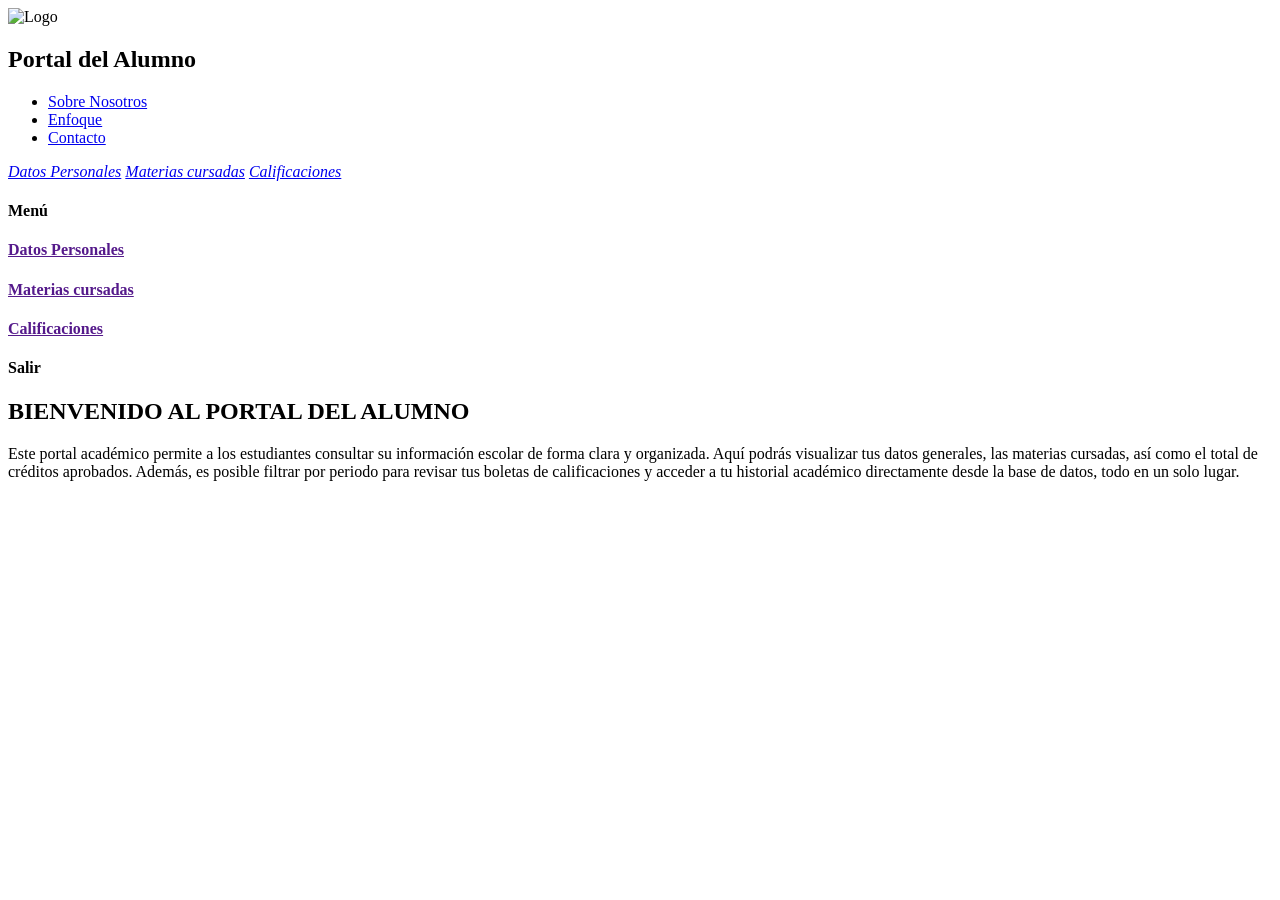
==== portal.html @ aea113b3 "Definiendo la estructura del proyecto" ====
<!doctype html>
<html lang="en">
  <head>
    <meta charset="UTF-8" />
    <meta name="viewport" content="width=device-width, initial-scale=1.0" />
    <link rel="icon" href="img/ites.png" />
    <title>Portal del alumno</title>
  </head>
  <body>
    <!--Barra de navegación-->
    <header>
      <nav>
        <div class="titulo">
          <img src="" class="logo" alt="Logo" />
          <h1>Portal del Alumno</h1>
        </div>
        <div class="toggle" id="toggle">
          <i class="fa-solid fa-bars" id="bars"></i>
        </div>
        <ul class="links">
          <li><a href="#about-us">Sobre Nosotros</a></li>
          <li><a href="#focus">Enfoque</a></li>
          <li><a href="#contacto">Contacto</a></li>
        </ul>
        <i class="fa-solid fa-bell bell-icon"></i>
        <!--Menú responsive-->
        <div class="menu" id="menu">
          <i class="fa-solid fa-address-card"
            ><a href="portalAlumno/datosPersonales.php">Datos Personales</a></i
          >
          <i class="fa-solid fa-calendar-days"
            ><a href="portalAlumno/horario.php">Materias cursadas</a></i
          >
          <i class="fa-solid fa-pen"
            ><a href="portalAlumno/asistencia.php">Calificaciones</a></i
          >
        </div>
      </nav>
    </header>

    <!-- Menú lateral -->
    <aside class="menu-lateral" id="menu-lateral">
      <div class="menu-div">
        <i class="fa-solid fa-house" title="Panel"></i>
        <h4 class="titulo-menu">Menú</h4>
      </div>
      <div class="nombre-alumno">
        <i class="fa-solid fa-user-graduate" title="Ícono del alumno"></i>
        <h4></h4>
      </div>
      <div class="menu-opciones">
        <a href="">
          <div class="opcion">
            <i class="fa-solid fa-address-card"></i>
            <h4>Datos Personales</h4>
          </div>
        </a>
        <a href="">
          <div class="opcion">
            <i class="fa-solid fa-calendar-days"></i>
            <h4>Materias cursadas</h4>
          </div>
        </a>
        <a href="">
          <div class="opcion">
            <i class="fa-solid fa-pen"></i>
            <h4>Calificaciones</h4>
          </div>
        </a>
      </div>
      <div class="salir">
        <a href="#" title="Salir" name="salir">
          <i class="fa-solid fa-right-from-bracket"></i>
        </a>
        <h4>Salir</h4>
      </div>
    </aside>

    <!--Contenido principal-->
    <main>
      <section class="introduccion">
        <div class="intro-contenido">
          <h2>BIENVENIDO AL PORTAL DEL ALUMNO</h2>
          <p>
            Este portal académico permite a los estudiantes consultar su
            información escolar de forma clara y organizada. Aquí podrás
            visualizar tus datos generales, las materias cursadas, así como el
            total de créditos aprobados. Además, es posible filtrar por periodo
            para revisar tus boletas de calificaciones y acceder a tu historial académico directamente desde la base de datos, todo en un solo lugar.
          </p>
        </div>
      </section>
    </main>
  </body>
</html>
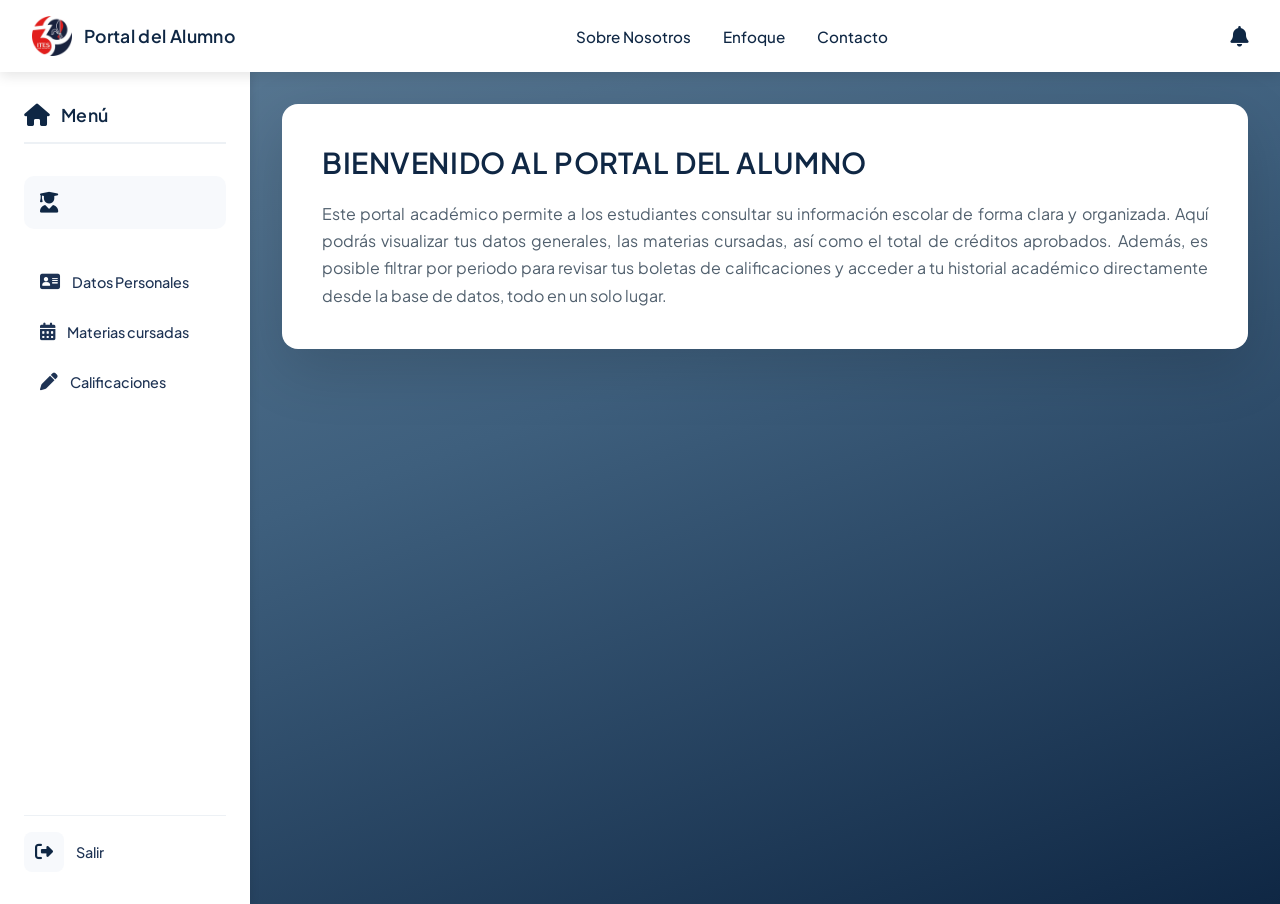
==== commit 627247ff: "Portal Diseño" ====
--- a/portal.html
+++ b/portal.html
@@ -4,6 +4,7 @@
     <meta charset="UTF-8" />
     <meta name="viewport" content="width=device-width, initial-scale=1.0" />
     <link rel="icon" href="img/ites.png" />
+    <link rel="stylesheet" href="assets/css/portal.css">
     <title>Portal del alumno</title>
   </head>
   <body>
@@ -11,7 +12,7 @@
     <header>
       <nav>
         <div class="titulo">
-          <img src="" class="logo" alt="Logo" />
+          <img src="img/ites.png" class="logo" alt="Logo" />
           <h1>Portal del Alumno</h1>
         </div>
         <div class="toggle" id="toggle">
@@ -26,13 +27,13 @@
         <!--Menú responsive-->
         <div class="menu" id="menu">
           <i class="fa-solid fa-address-card"
-            ><a href="portalAlumno/datosPersonales.php">Datos Personales</a></i
+            ><a href="components/datosGenerales.html">Datos Personales</a></i
           >
           <i class="fa-solid fa-calendar-days"
-            ><a href="portalAlumno/horario.php">Materias cursadas</a></i
+            ><a href="components/materias.html">Materias cursadas</a></i
           >
           <i class="fa-solid fa-pen"
-            ><a href="portalAlumno/asistencia.php">Calificaciones</a></i
+            ><a href="components/calificaciones.html">Calificaciones</a></i
           >
         </div>
       </nav>
@@ -91,5 +92,6 @@
         </div>
       </section>
     </main>
+    <script src="assets/js/portal.js"></script>
   </body>
 </html>
--- a/assets/css/portal.css
+++ b/assets/css/portal.css
@@ -0,0 +1,485 @@
+@import url("https://fonts.googleapis.com/css2?family=Plus+Jakarta+Sans:ital,wght@0,200..800;1,200..800&display=swap");
+@import url("https://cdnjs.cloudflare.com/ajax/libs/font-awesome/6.4.0/css/all.min.css");
+
+/* Reset global */
+* {
+  margin: 0;
+  padding: 0;
+  box-sizing: border-box;
+  font-family: "Plus Jakarta Sans", sans-serif;
+}
+
+body {
+  font-family: "Plus Jakarta Sans", sans-serif;
+  min-height: 100dvh;
+  background: linear-gradient(160deg, #5f7e98 0%, #3e5f7d 45%, #0f2744 100%);
+  display: flex;
+  flex-wrap: wrap;
+  overflow-x: hidden;
+}
+
+/* --- HEADER Y NAV --- */
+header {
+  width: 100%;
+  background-color: #ffffff;
+  box-shadow: 0 4px 12px rgba(0, 0, 0, 0.1);
+  position: sticky;
+  top: 0;
+  z-index: 100;
+}
+
+nav {
+  max-width: 1400px;
+  margin: 0 auto;
+  padding: 1rem 2rem;
+  display: flex;
+  align-items: center;
+  justify-content: space-between;
+  flex-wrap: wrap;
+  gap: 1.5rem;
+}
+
+.titulo {
+  display: flex;
+  align-items: center;
+  gap: 0.75rem;
+  flex-shrink: 0;
+}
+
+.titulo .logo {
+  width: 40px;
+  height: 40px;
+  object-fit: contain;
+}
+
+.titulo h1 {
+  font-size: 1.1rem;
+  color: #0f2744;
+  font-weight: 600;
+  letter-spacing: 0.02em;
+}
+
+.toggle {
+  display: none;
+  font-size: 1.8rem;
+  color: #0f2744;
+  cursor: pointer;
+  background: none;
+  border: none;
+  padding: 0.5rem;
+  transition: transform 0.3s ease;
+}
+
+.toggle:hover {
+  transform: scale(1.1);
+}
+
+.links {
+  display: flex;
+  list-style: none;
+  gap: 2rem;
+  flex: 1;
+  justify-content: center;
+  align-items: center;
+}
+
+.links a {
+  text-decoration: none;
+  color: #0f2744;
+  font-weight: 500;
+  font-size: 0.95rem;
+  transition: color 0.3s;
+  position: relative;
+}
+
+.links a:hover {
+  color: #3e5f7d;
+}
+
+.links a::after {
+  content: "";
+  position: absolute;
+  bottom: -5px;
+  left: 0;
+  width: 0;
+  height: 2px;
+  background-color: #3e5f7d;
+  transition: width 0.3s;
+}
+
+.links a:hover::after {
+  width: 100%;
+}
+
+.bell-icon {
+  font-size: 1.3rem;
+  color: #0f2744;
+  cursor: pointer;
+  transition: transform 0.3s;
+}
+
+.bell-icon:hover {
+  transform: scale(1.1);
+}
+
+.menu {
+  display: none;
+  position: absolute;
+  top: 100%;
+  left: 0;
+  right: 0;
+  background-color: #ffffff;
+  border-top: 1px solid #e0e0e0;
+  flex-direction: column;
+  padding: 1rem;
+  gap: 0.75rem;
+  box-shadow: 0 4px 12px rgba(0, 0, 0, 0.1);
+}
+
+.menu.activo {
+  display: flex;
+}
+
+.menu i {
+  display: flex;
+  align-items: center;
+  gap: 0.75rem;
+  color: #0f2744;
+  font-size: 0.9rem;
+}
+
+.menu a {
+  text-decoration: none;
+  color: #0f2744;
+  font-weight: 500;
+  transition: color 0.3s;
+}
+
+.menu a:hover {
+  color: #3e5f7d;
+}
+
+/* --- MENÚ LATERAL --- */
+aside.menu-lateral {
+  width: 250px;
+  background-color: #ffffff;
+  min-height: calc(100dvh - 68px);
+  padding: 2rem 1.5rem;
+  box-shadow: 2px 0 8px rgba(0, 0, 0, 0.08);
+  display: flex;
+  flex-direction: column;
+  gap: 2rem;
+  position: sticky;
+  top: 68px;
+}
+
+.menu-div {
+  display: flex;
+  align-items: center;
+  gap: 0.75rem;
+  padding-bottom: 1rem;
+  border-bottom: 2px solid #edf1f5;
+}
+
+.menu-div i {
+  font-size: 1.4rem;
+  color: #0f2744;
+}
+
+.titulo-menu {
+  font-size: 1.1rem;
+  color: #0f2744;
+  font-weight: 600;
+  letter-spacing: 0.02em;
+}
+
+.nombre-alumno {
+  display: flex;
+  align-items: center;
+  gap: 0.75rem;
+  padding: 1rem;
+  background-color: #f7f9fc;
+  border-radius: 10px;
+}
+
+.nombre-alumno i {
+  font-size: 1.3rem;
+  color: #0f2744;
+}
+
+.nombre-alumno h4 {
+  font-size: 0.95rem;
+  color: #1e3354;
+  font-weight: 600;
+}
+
+.menu-opciones {
+  display: flex;
+  flex-direction: column;
+  gap: 0.5rem;
+  flex: 1;
+}
+
+.menu-opciones a {
+  text-decoration: none;
+}
+
+.opcion {
+  display: flex;
+  align-items: center;
+  gap: 0.75rem;
+  padding: 0.75rem 1rem;
+  border-radius: 10px;
+  cursor: pointer;
+  transition: background-color 0.3s, color 0.3s;
+  color: #1e3354;
+}
+
+.opcion:hover {
+  background-color: #edf1f5;
+  color: #0f2744;
+}
+
+.opcion i {
+  font-size: 1.1rem;
+  color: inherit;
+}
+
+.opcion h4 {
+  font-size: 0.9rem;
+  font-weight: 500;
+}
+
+.salir {
+  display: flex;
+  align-items: center;
+  gap: 0.75rem;
+  padding-top: 1rem;
+  border-top: 1px solid #edf1f5;
+  margin-top: auto;
+}
+
+.salir a {
+  display: flex;
+  align-items: center;
+  justify-content: center;
+  width: 40px;
+  height: 40px;
+  background-color: #f7f9fc;
+  border-radius: 8px;
+  color: #0f2744;
+  text-decoration: none;
+  font-size: 1.1rem;
+  transition: background-color 0.3s;
+}
+
+.salir a:hover {
+  background-color: #edf1f5;
+}
+
+.salir h4 {
+  font-size: 0.9rem;
+  color: #1e3354;
+  font-weight: 500;
+}
+
+/* --- CONTENIDO PRINCIPAL --- */
+main {
+  flex: 1;
+  padding: 2rem;
+  min-height: calc(100dvh - 68px);
+  display: flex;
+  flex-direction: column;
+  gap: 2rem;
+}
+
+.introduccion {
+  background-color: #ffffff;
+  border-radius: 16px;
+  padding: 2.5rem;
+  box-shadow: 0 20px 60px rgba(0, 0, 0, 0.15);
+  animation: fadeIn 0.5s ease-in;
+}
+
+@keyframes fadeIn {
+  from {
+    opacity: 0;
+    transform: translateY(10px);
+  }
+  to {
+    opacity: 1;
+    transform: translateY(0);
+  }
+}
+
+.intro-contenido h2 {
+  font-size: 1.8rem;
+  color: #0f2744;
+  font-weight: 600;
+  margin-bottom: 1.25rem;
+  letter-spacing: 0.02em;
+}
+
+.intro-contenido p {
+  font-size: 1rem;
+  color: #51606e;
+  line-height: 1.7;
+  text-align: justify;
+}
+
+/* --- MEDIA QUERIES --- */
+@media (max-width: 1024px) {
+  nav {
+    padding: 1rem 1.5rem;
+  }
+
+  .titulo h1 {
+    font-size: 1rem;
+  }
+
+  .links {
+    gap: 1.5rem;
+  }
+
+  aside.menu-lateral {
+    width: 200px;
+    padding: 1.5rem 1rem;
+  }
+
+  main {
+    padding: 1.5rem;
+  }
+
+  .introduccion {
+    padding: 2rem;
+  }
+
+  .intro-contenido h2 {
+    font-size: 1.5rem;
+  }
+}
+
+@media (max-width: 768px) {
+  body {
+    flex-direction: column;
+  }
+
+  header {
+    position: relative;
+  }
+
+  nav {
+    flex-direction: column;
+    padding: 1rem;
+    gap: 1rem;
+  }
+
+  .titulo {
+    width: 100%;
+  }
+
+  .toggle {
+    display: block;
+    margin-left: auto;
+    z-index: 10;
+  }
+
+  .links {
+    display: none;
+  }
+
+  .menu.activo {
+    position: fixed;
+    top: 68px;
+    left: 0;
+    right: 0;
+    width: 100%;
+    border-radius: 0;
+  }
+
+  aside.menu-lateral {
+    display: none;
+    width: 100%;
+    min-height: auto;
+    padding: 1.5rem 1rem;
+    position: relative;
+    top: auto;
+    box-shadow: none;
+    border-bottom: 1px solid #edf1f5;
+  }
+
+  aside.menu-lateral.activo {
+    display: flex;
+  }
+
+  main {
+    padding: 1.5rem 1rem;
+    min-height: auto;
+  }
+
+  .introduccion {
+    padding: 1.5rem;
+    border-radius: 12px;
+  }
+
+  .intro-contenido h2 {
+    font-size: 1.3rem;
+    margin-bottom: 1rem;
+  }
+
+  .intro-contenido p {
+    font-size: 0.95rem;
+    line-height: 1.6;
+  }
+
+  .bell-icon {
+    order: 3;
+  }
+}
+
+@media (max-width: 520px) {
+  nav {
+    padding: 0.75rem;
+  }
+
+  .titulo .logo {
+    width: 35px;
+    height: 35px;
+  }
+
+  .titulo h1 {
+    font-size: 0.9rem;
+  }
+
+  aside.menu-lateral.activo {
+    gap: 1.5rem;
+  }
+
+  .menu-div {
+    padding-bottom: 0.75rem;
+  }
+
+  .nombre-alumno {
+    padding: 0.75rem 0.75rem;
+  }
+
+  main {
+    padding: 1rem 0.75rem;
+  }
+
+  .introduccion {
+    padding: 1.25rem;
+    border-radius: 10px;
+  }
+
+  .intro-contenido h2 {
+    font-size: 1.1rem;
+    margin-bottom: 0.75rem;
+  }
+
+  .intro-contenido p {
+    font-size: 0.9rem;
+    line-height: 1.5;
+    text-align: left;
+  }
+}
